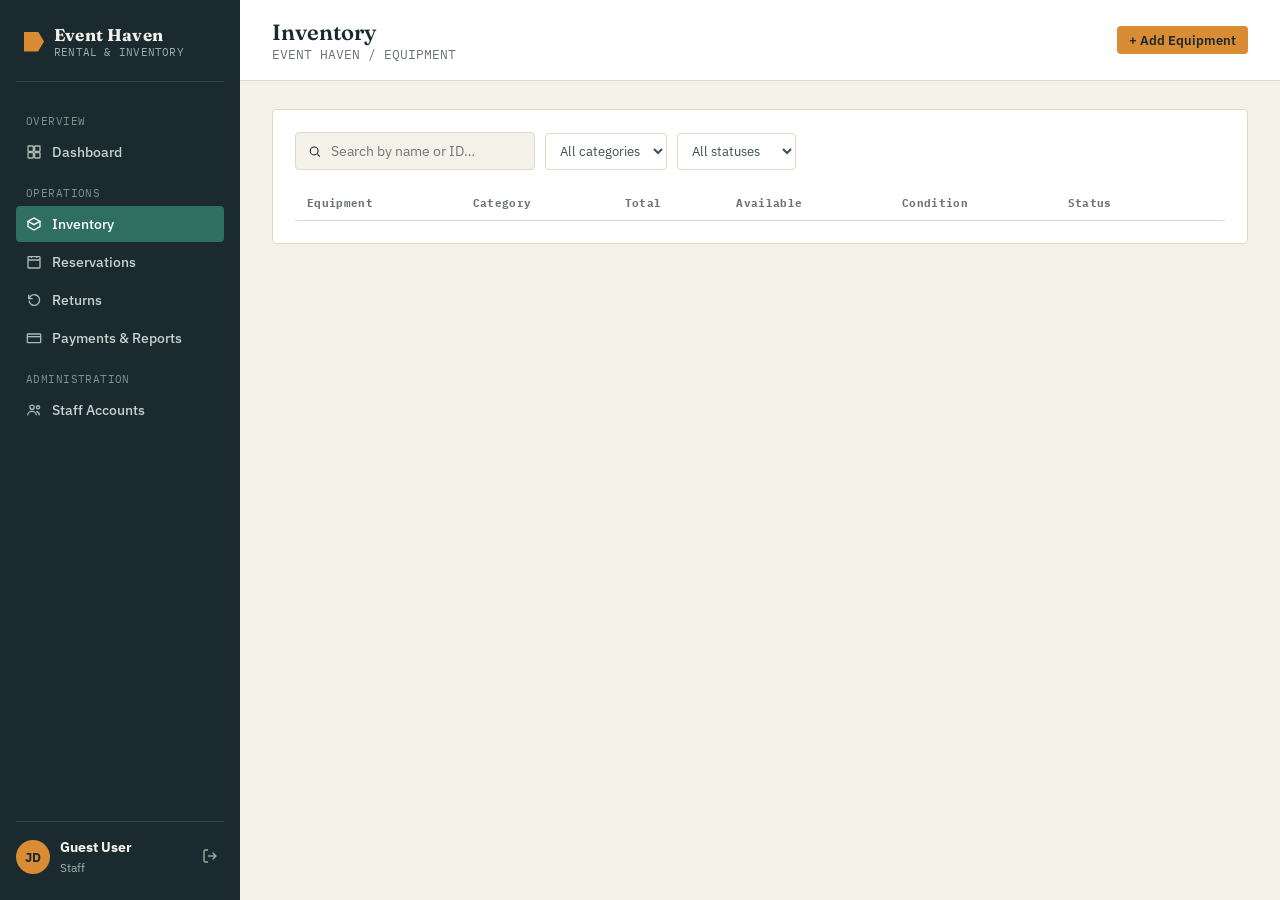
==== Event-haven/pages/inventory.html @ 52780ce3 "added html files and css/js" ====
<!DOCTYPE html>
<html lang="en">
<head>
<meta charset="UTF-8">
<meta name="viewport" content="width=device-width, initial-scale=1">
<title>Inventory — Event Haven</title>
<link rel="stylesheet" href="../css/style.css">
</head>
<body>
<div class="app">

  <aside class="sidebar">
    <div class="sidebar-brand">
      <span class="tag"></span>
      <div><strong>Event Haven</strong><span>RENTAL &amp; INVENTORY</span></div>
    </div>

    <nav>
      <div class="nav-group-label">OVERVIEW</div>
      <a class="nav-link" href="dashboard.html">
        <svg width="16" height="16" viewbox="0 0 24 24" fill="none" stroke="currentColor" stroke-width="2"><rect x="3" y="3" width="8" height="8" rx="1"/><rect x="13" y="3" width="8" height="8" rx="1"/><rect x="3" y="13" width="8" height="8" rx="1"/><rect x="13" y="13" width="8" height="8" rx="1"/></svg>
        Dashboard
      </a>

      <div class="nav-group-label">OPERATIONS</div>
      <a class="nav-link active" href="inventory.html">
        <svg width="16" height="16" viewbox="0 0 24 24" fill="none" stroke="currentColor" stroke-width="2"><path d="M21 8l-9-5-9 5 9 5 9-5z"/><path d="M3 8v8l9 5 9-5V8"/></svg>
        Inventory
      </a>
      <a class="nav-link" href="reservations.html">
        <svg width="16" height="16" viewbox="0 0 24 24" fill="none" stroke="currentColor" stroke-width="2"><rect x="3" y="4" width="18" height="17" rx="1"/><path d="M3 9h18M8 3v3M16 3v3"/></svg>
        Reservations
      </a>
      <a class="nav-link" href="returns.html">
        <svg width="16" height="16" viewbox="0 0 24 24" fill="none" stroke="currentColor" stroke-width="2"><path d="M4 4v6h6"/><path d="M4.5 13a8 8 0 1 0 2.3-6.6L4 10"/></svg>
        Returns
      </a>
      <a class="nav-link" href="payments.html">
        <svg width="16" height="16" viewbox="0 0 24 24" fill="none" stroke="currentColor" stroke-width="2"><rect x="2" y="6" width="20" height="13" rx="1"/><path d="M2 10h20"/></svg>
        Payments &amp; Reports
      </a>

      <div class="nav-group-label" data-admin-only>ADMINISTRATION</div>
      <a class="nav-link" href="staff.html" data-admin-only>
        <svg width="16" height="16" viewbox="0 0 24 24" fill="none" stroke="currentColor" stroke-width="2"><circle cx="9" cy="8" r="3.2"/><path d="M2.5 20c0-3.6 3-6 6.5-6s6.5 2.4 6.5 6"/><circle cx="18" cy="8" r="2.4"/><path d="M15.5 14.3c2.6.4 4.5 2.5 4.5 5.7"/></svg>
        Staff Accounts
      </a>
    </nav>

    <div class="sidebar-user">
      <div class="avatar" data-user-avatar>JD</div>
      <div class="who">
        <strong data-user-name>Guest User</strong>
        <span data-user-role>Staff</span>
      </div>
      <button type="button" data-logout title="Log out" aria-label="Log out">
        <svg width="16" height="16" viewbox="0 0 24 24" fill="none" stroke="currentColor" stroke-width="2"><path d="M9 21H5a2 2 0 0 1-2-2V5a2 2 0 0 1 2-2h4"/><path d="M16 17l5-5-5-5"/><path d="M21 12H9"/></svg>
      </button>
    </div>
  </aside>

  <div class="main">
    <header class="topbar">
      <div>
        <h1>Inventory</h1>
        <div class="crumbs">EVENT HAVEN / EQUIPMENT</div>
      </div>
      <div class="topbar-actions">
        <button class="btn btn-accent btn-sm" id="openAddEquipment">+ Add Equipment</button>
      </div>
    </header>

    <main class="content">

      <div class="panel">
        <div class="toolbar">
          <div class="search-box">
            <svg width="15" height="15" viewbox="0 0 24 24" fill="none" stroke="currentColor" stroke-width="2"><circle cx="11" cy="11" r="7"/><path d="M21 21l-4.3-4.3"/></svg>
            <input type="text" id="invSearch" placeholder="Search by name or ID…">
          </div>
          <select class="select-chip" id="invCategory">
            <option value="">All categories</option>
          </select>
          <select class="select-chip" id="invStatus">
            <option value="">All statuses</option>
            <option value="good">Well stocked</option>
            <option value="warn">Low stock</option>
            <option value="bad">Critical</option>
          </select>
          <div class="spacer"></div>
          <span class="cell-sub" id="invCount"></span>
        </div>

        <div class="table-wrap">
          <table>
            <thead>
              <tr><th>Equipment</th><th>Category</th><th>Total</th><th>Available</th><th>Condition</th><th>Status</th><th></th></tr>
            </thead>
            <tbody id="invBody"></tbody>
          </table>
        </div>
        <div id="invEmpty" class="empty-state" style="display:none;">
          <strong>No equipment matches your filters</strong>
          Try a different search term or clear the category filter.
        </div>
      </div>

    </main>
  </div>
</div>

<div class="modal-backdrop" id="addModal">
  <div class="modal" style="max-width:460px;">
    <h3>Add equipment</h3>
    <p>Register a new item into the shared inventory database.</p>
    <form id="addForm">
      <div class="field"><label for="eqName">Item name</label><input id="eqName" required placeholder="e.g. Cocktail Table"></div>
      <div class="field"><label for="eqCategory">Category</label>
        <select id="eqCategory" required>
          <option value="Tables & Chairs">Tables &amp; Chairs</option>
          <option value="Lighting">Lighting</option>
          <option value="Sound">Sound</option>
          <option value="Tents & Structures">Tents &amp; Structures</option>
        </select>
      </div>
      <div class="field"><label for="eqTotal">Total units</label><input id="eqTotal" type="number" min="1" required placeholder="e.g. 20"></div>
      <div class="modal-actions">
        <button type="button" class="btn btn-ghost" id="addCancel">Cancel</button>
        <button type="submit" class="btn btn-primary" style="width:auto;">Save item</button>
      </div>
    </form>
  </div>
</div>

<div class="modal-backdrop" id="logoutModal">
  <div class="modal">
    <h3>Log out of Event Haven?</h3>
    <p>You'll need to sign in again to manage inventory, reservations, or payments.</p>
    <div class="modal-actions">
      <button class="btn btn-ghost" id="logoutCancel">Cancel</button>
      <button class="btn btn-danger" id="logoutConfirm">Log out</button>
    </div>
  </div>
</div>

<script src="../js/app.js"></script>
<script>
  EH.mountShell();

  let equipment = EH.store.getEquipment();

  const catSelect = document.getElementById('invCategory');
  [...new Set(equipment.map(e => e.category))].forEach(c => {
    catSelect.insertAdjacentHTML('beforeend', `<option value="${c}">${c}</option>`);
  });

  function statusLabel(s) {
    return s === 'good' ? 'Well stocked' : s === 'warn' ? 'Low stock' : 'Critical';
  }

  function render() {
    const q = document.getElementById('invSearch').value.trim().toLowerCase();
    const cat = catSelect.value;
    const status = document.getElementById('invStatus').value;

    const rows = equipment.filter(e =>
      (!q || e.name.toLowerCase().includes(q) || e.id.toLowerCase().includes(q)) &&
      (!cat || e.category === cat) &&
      (!status || e.status === status)
    );

    document.getElementById('invCount').textContent = `${rows.length} of ${equipment.length} items`;
    document.getElementById('invEmpty').style.display = rows.length ? 'none' : 'block';

    document.getElementById('invBody').innerHTML = rows.map(e => `
      <tr>
        <td><div class="cell-primary">${e.name}</div><div class="cell-sub">${e.id}</div></td>
        <td>${e.category}</td>
        <td>${e.total}</td>
        <td>${e.available}</td>
        <td>${e.condition}</td>
        <td><span class="tag-badge ${e.status}">${statusLabel(e.status)}</span></td>
        <td>
          <div class="row-actions">
            <button class="icon-btn" title="Edit" data-edit="${e.id}">
              <svg width="14" height="14" viewBox="0 0 24 24" fill="none" stroke="currentColor" stroke-width="2"><path d="M12 20h9"/><path d="M16.5 3.5a2.1 2.1 0 0 1 3 3L7 19l-4 1 1-4Z"/></svg>
            </button>
            <button class="icon-btn" title="Remove" data-remove="${e.id}">
              <svg width="14" height="14" viewBox="0 0 24 24" fill="none" stroke="currentColor" stroke-width="2"><path d="M3 6h18"/><path d="M8 6V4h8v2M19 6l-1 14H6L5 6"/></svg>
            </button>
          </div>
        </td>
      </tr>
    `).join('');
  }

  ['invSearch','invCategory','invStatus'].forEach(id =>
    document.getElementById(id).addEventListener('input', render)
  );

  document.getElementById('invBody').addEventListener('click', (e) => {
    const removeId = e.target.closest('[data-remove]')?.dataset.remove;
    const editId = e.target.closest('[data-edit]')?.dataset.edit;
    if (removeId) {
      equipment = equipment.filter(item => item.id !== removeId);
      EH.store.setEquipment(equipment);
      EH.toast('Equipment removed from inventory');
      render();
    }
    if (editId) {
      EH.toast('Editing is wired up for the add-item flow — hook this button to the same form for full edit support.');
    }
  });

  const addModal = document.getElementById('addModal');
  document.getElementById('openAddEquipment').addEventListener('click', () => addModal.classList.add('open'));
  document.getElementById('addCancel').addEventListener('click', () => addModal.classList.remove('open'));
  addModal.addEventListener('click', (e) => { if (e.target === addModal) addModal.classList.remove('open'); });

  document.getElementById('addForm').addEventListener('submit', (e) => {
    e.preventDefault();
    const name = document.getElementById('eqName').value.trim();
    const category = document.getElementById('eqCategory').value;
    const total = parseInt(document.getElementById('eqTotal').value, 10);
    if (!name || !total) return;

    const nextId = 'EQ-' + Math.floor(1000 + Math.random() * 8999);
    equipment.unshift({ id: nextId, name, category, total, available: total, status: 'good', condition: 'Good' });
    EH.store.setEquipment(equipment);
    e.target.reset();
    addModal.classList.remove('open');
    EH.toast(`${name} added to inventory`);
    render();
  });

  render();
</script>
</body>
</html>
---- Event-haven/css/style.css ----
@import url('https://fonts.googleapis.com/css2?family=Fraunces:opsz,wght@9..144,500;9..144,600;9..144,700&family=IBM+Plex+Sans:wght@400;500;600;700&family=IBM+Plex+Mono:wght@500&display=swap');

:root {
  /* Color tokens */
  --ink:        #1B2A2F;
  --ink-soft:   #3C4E52;
  --canvas:     #F4F1E8;
  --panel:      #FFFFFF;
  --line:       #DEDACB;
  --brand:      #2F6F62;
  --brand-dark: #234F45;
  --brand-tint: #E4EDE9;
  --accent:     #D98C33;
  --accent-tint:#FBEAD2;
  --danger:     #B54A3B;
  --danger-tint:#F6E1DC;
  --success:    #3F8361;
  --success-tint:#E1EEE5;
  --muted:      #6B7472;

  /* Type */
  --font-display: 'Fraunces', serif;
  --font-ui: 'IBM Plex Sans', sans-serif;
  --font-mono: 'IBM Plex Mono', monospace;

  /* Layout */
  --sidebar-w: 240px;
  --radius: 4px;
  --shadow: 0 1px 2px rgba(27,42,47,0.06), 0 6px 20px rgba(27,42,47,0.06);
}

* { box-sizing: border-box; }

html { scroll-behavior: smooth; }

body {
  margin: 0;
  font-family: var(--font-ui);
  background: var(--canvas);
  color: var(--ink);
  -webkit-font-smoothing: antialiased;
}

a { color: inherit; }

/* Warehouse-floor backdrop texture, used only on the auth screen */
.floor-pattern {
  background-image:
    linear-gradient(rgba(27,42,47,0.05) 1px, transparent 1px),
    linear-gradient(90deg, rgba(27,42,47,0.05) 1px, transparent 1px);
  background-size: 34px 34px;
}

/* =========================================================
   AUTH / LOGIN
   ========================================================= */
.auth-screen {
  min-height: 100vh;
  display: grid;
  grid-template-columns: 1.1fr 1fr;
  background: var(--canvas);
}

.auth-brand {
  background: var(--ink);
  color: var(--canvas);
  padding: 56px;
  display: flex;
  flex-direction: column;
  justify-content: space-between;
  position: relative;
  overflow: hidden;
}

.auth-brand::before {
  content: "";
  position: absolute;
  inset: 0;
  background-image: repeating-linear-gradient(135deg, rgba(244,241,232,0.035) 0 2px, transparent 2px 26px);
}

.auth-mark {
  display: flex;
  align-items: center;
  gap: 10px;
  font-family: var(--font-mono);
  font-size: 13px;
  letter-spacing: 0.02em;
  color: var(--accent);
  position: relative;
}

.auth-mark .tag {
  width: 22px; height: 22px;
  background: var(--accent);
  clip-path: polygon(0 0, 70% 0, 100% 50%, 70% 100%, 0 100%);
}

.auth-headline {
  position: relative;
  max-width: 480px;
}

.auth-headline h1 {
  font-family: var(--font-display);
  font-weight: 600;
  font-size: clamp(34px, 4vw, 48px);
  line-height: 1.08;
  margin: 24px 0 16px;
}

.auth-headline p {
  color: #C7D2CE;
  font-size: 15px;
  line-height: 1.6;
  margin: 0;
}

.auth-stats {
  position: relative;
  display: flex;
  gap: 36px;
  border-top: 1px solid rgba(244,241,232,0.15);
  padding-top: 24px;
}

.auth-stats div strong {
  display: block;
  font-family: var(--font-display);
  font-size: 26px;
  color: var(--canvas);
}

.auth-stats div span {
  font-size: 12.5px;
  color: #9FB0AB;
}

.auth-panel {
  display: flex;
  align-items: center;
  justify-content: center;
  padding: 40px;
}

.auth-card {
  width: 100%;
  max-width: 380px;
}

.auth-card h2 {
  font-family: var(--font-display);
  font-size: 26px;
  margin: 0 0 6px;
}

.auth-card .sub {
  color: var(--muted);
  font-size: 14px;
  margin: 0 0 28px;
}

.role-switch {
  display: flex;
  border: 1px solid var(--line);
  border-radius: var(--radius);
  overflow: hidden;
  margin-bottom: 22px;
}

.role-switch button {
  flex: 1;
  border: 0;
  background: var(--panel);
  padding: 10px 0;
  font-family: var(--font-ui);
  font-size: 13.5px;
  font-weight: 600;
  color: var(--muted);
  cursor: pointer;
}

.role-switch button.active {
  background: var(--brand);
  color: #fff;
}

.field { margin-bottom: 16px; }

.field label {
  display: block;
  font-size: 12.5px;
  font-weight: 600;
  color: var(--ink-soft);
  margin-bottom: 6px;
}

.field input, .field select {
  width: 100%;
  padding: 11px 12px;
  border: 1px solid var(--line);
  border-radius: var(--radius);
  background: var(--panel);
  font-family: var(--font-ui);
  font-size: 14.5px;
  color: var(--ink);
}

.field input:focus, .field select:focus,
button:focus-visible, a:focus-visible {
  outline: 2px solid var(--brand);
  outline-offset: 2px;
}

.field-row {
  display: flex;
  align-items: center;
  justify-content: space-between;
  font-size: 13px;
  color: var(--muted);
  margin: -4px 0 20px;
}

.btn {
  display: inline-flex;
  align-items: center;
  justify-content: center;
  gap: 8px;
  border: none;
  border-radius: var(--radius);
  padding: 11px 18px;
  font-family: var(--font-ui);
  font-weight: 600;
  font-size: 14px;
  cursor: pointer;
  transition: transform .08s ease, background .15s ease;
}
.btn:active { transform: translateY(1px); }

.btn-primary { background: var(--brand); color: #fff; width: 100%; }
.btn-primary:hover { background: var(--brand-dark); }

.btn-accent { background: var(--accent); color: var(--ink); }
.btn-accent:hover { background: #C67D28; }

.btn-ghost { background: transparent; color: var(--ink-soft); border: 1px solid var(--line); }
.btn-ghost:hover { border-color: var(--ink-soft); }

.btn-danger { background: var(--danger-tint); color: var(--danger); }
.btn-danger:hover { background: #F0CFC6; }

.btn-sm { padding: 6px 12px; font-size: 12.5px; }

.auth-foot {
  margin-top: 22px;
  font-size: 12.5px;
  color: var(--muted);
  text-align: center;
}

.form-note {
  font-size: 12.5px;
  color: var(--danger);
  margin: -8px 0 14px;
  display: none;
}
.form-note.show { display: block; }

/* =========================================================
   APP SHELL
   ========================================================= */
.app {
  display: grid;
  grid-template-columns: var(--sidebar-w) 1fr;
  min-height: 100vh;
}

.sidebar {
  background: var(--ink);
  color: var(--canvas);
  padding: 24px 16px;
  display: flex;
  flex-direction: column;
  position: sticky;
  top: 0;
  height: 100vh;
}

.sidebar-brand {
  display: flex;
  align-items: center;
  gap: 10px;
  padding: 0 8px 22px;
  margin-bottom: 18px;
  border-bottom: 1px solid rgba(244,241,232,0.12);
}

.sidebar-brand .tag {
  width: 20px; height: 20px;
  background: var(--accent);
  clip-path: polygon(0 0, 70% 0, 100% 50%, 70% 100%, 0 100%);
  flex-shrink: 0;
}

.sidebar-brand strong {
  font-family: var(--font-display);
  font-size: 17px;
  letter-spacing: 0.01em;
}

.sidebar-brand span {
  display: block;
  font-size: 10.5px;
  color: #9FB0AB;
  font-family: var(--font-mono);
  letter-spacing: 0.02em;
}

.nav-group-label {
  font-size: 10.5px;
  font-family: var(--font-mono);
  color: #7E938D;
  letter-spacing: 0.04em;
  padding: 14px 10px 6px;
}

.nav-link {
  display: flex;
  align-items: center;
  gap: 10px;
  padding: 9px 10px;
  border-radius: var(--radius);
  font-size: 14px;
  font-weight: 500;
  color: #C7D2CE;
  text-decoration: none;
  margin-bottom: 2px;
}

.nav-link svg { flex-shrink: 0; opacity: 0.85; }

.nav-link:hover { background: rgba(244,241,232,0.06); color: var(--canvas); }

.nav-link.active {
  background: var(--brand);
  color: #fff;
}
.nav-link.active svg { opacity: 1; }

.sidebar-user {
  margin-top: auto;
  padding-top: 16px;
  border-top: 1px solid rgba(244,241,232,0.12);
  display: flex;
  align-items: center;
  gap: 10px;
}

.avatar {
  width: 34px; height: 34px;
  border-radius: 50%;
  background: var(--accent);
  color: var(--ink);
  display: flex;
  align-items: center;
  justify-content: center;
  font-weight: 700;
  font-size: 13px;
  flex-shrink: 0;
}

.sidebar-user .who { flex: 1; min-width: 0; }
.sidebar-user .who strong { display: block; font-size: 13.5px; }
.sidebar-user .who span { font-size: 11.5px; color: #9FB0AB; }

.sidebar-user button {
  background: none; border: none; color: #9FB0AB; cursor: pointer;
  padding: 6px; border-radius: var(--radius);
}
.sidebar-user button:hover { color: var(--canvas); background: rgba(244,241,232,0.08); }

/* Main column */
.main {
  min-width: 0;
  display: flex;
  flex-direction: column;
}

.topbar {
  display: flex;
  align-items: center;
  justify-content: space-between;
  padding: 18px 32px;
  border-bottom: 1px solid var(--line);
  background: var(--panel);
  position: sticky;
  top: 0;
  z-index: 5;
}

.topbar h1 {
  font-family: var(--font-display);
  font-weight: 600;
  font-size: 22px;
  margin: 0;
}

.topbar .crumbs {
  font-size: 12.5px;
  color: var(--muted);
  font-family: var(--font-mono);
}

.topbar-actions { display: flex; gap: 10px; align-items: center; }

.search-box {
  display: flex;
  align-items: center;
  gap: 8px;
  border: 1px solid var(--line);
  border-radius: var(--radius);
  padding: 8px 12px;
  background: var(--canvas);
  min-width: 220px;
}
.search-box input {
  border: none; background: transparent; font-family: var(--font-ui);
  font-size: 13.5px; width: 100%; outline: none;
}

.content {
  padding: 28px 32px 48px;
  flex: 1;
}

/* =========================================================
   CARDS / KPIs
   ========================================================= */
.kpi-row {
  display: grid;
  grid-template-columns: repeat(auto-fit, minmax(200px, 1fr));
  gap: 16px;
  margin-bottom: 24px;
}

.kpi {
  background: var(--panel);
  border: 1px solid var(--line);
  border-radius: var(--radius);
  padding: 18px 20px;
  position: relative;
}

.kpi .label {
  font-size: 12px;
  color: var(--muted);
  font-family: var(--font-mono);
  letter-spacing: 0.02em;
}

.kpi .value {
  font-family: var(--font-display);
  font-size: 30px;
  font-weight: 600;
  margin: 6px 0 4px;
}

.kpi .delta { font-size: 12.5px; }
.kpi .delta.up { color: var(--success); }
.kpi .delta.down { color: var(--danger); }

.kpi.accent { border-color: var(--accent); background: var(--accent-tint); }

.panel {
  background: var(--panel);
  border: 1px solid var(--line);
  border-radius: var(--radius);
  padding: 22px;
  margin-bottom: 20px;
}

.panel-head {
  display: flex;
  align-items: center;
  justify-content: space-between;
  margin-bottom: 16px;
}

.panel-head h2 {
  font-family: var(--font-display);
  font-size: 17px;
  font-weight: 600;
  margin: 0;
}

.two-col {
  display: grid;
  grid-template-columns: 1.4fr 1fr;
  gap: 20px;
}

/* =========================================================
   TABLES
   ========================================================= */
.table-wrap { overflow-x: auto; }

table {
  width: 100%;
  border-collapse: collapse;
  font-size: 13.5px;
}

thead th {
  text-align: left;
  font-family: var(--font-mono);
  font-size: 11px;
  letter-spacing: 0.03em;
  color: var(--muted);
  border-bottom: 1px solid var(--line);
  padding: 10px 12px;
  white-space: nowrap;
}

tbody td {
  padding: 12px;
  border-bottom: 1px solid var(--line);
  vertical-align: middle;
}

tbody tr:last-child td { border-bottom: none; }
tbody tr:hover { background: var(--canvas); }

.cell-primary { font-weight: 600; }
.cell-sub { color: var(--muted); font-size: 12px; }

/* Tag-style status badge, echoing the equipment-tag mark */
.tag-badge {
  display: inline-flex;
  align-items: center;
  gap: 5px;
  padding: 3px 10px 3px 8px;
  border-radius: 2px;
  font-size: 11.5px;
  font-weight: 600;
  font-family: var(--font-mono);
  letter-spacing: 0.01em;
  position: relative;
}
.tag-badge::before {
  content: "";
  width: 6px; height: 6px;
  border-radius: 50%;
  flex-shrink: 0;
}
.tag-badge.good { background: var(--success-tint); color: var(--brand-dark); }
.tag-badge.good::before { background: var(--success); }
.tag-badge.warn { background: var(--accent-tint); color: #8A5A16; }
.tag-badge.warn::before { background: var(--accent); }
.tag-badge.bad { background: var(--danger-tint); color: var(--danger); }
.tag-badge.bad::before { background: var(--danger); }
.tag-badge.neutral { background: #EAEAE3; color: var(--ink-soft); }
.tag-badge.neutral::before { background: var(--muted); }

.row-actions { display: flex; gap: 6px; }
.icon-btn {
  width: 30px; height: 30px;
  border: 1px solid var(--line);
  background: var(--panel);
  border-radius: var(--radius);
  display: inline-flex;
  align-items: center;
  justify-content: center;
  cursor: pointer;
  color: var(--ink-soft);
}
.icon-btn:hover { border-color: var(--brand); color: var(--brand); }

.toolbar {
  display: flex;
  gap: 10px;
  align-items: center;
  margin-bottom: 16px;
  flex-wrap: wrap;
}

.toolbar .search-box { min-width: 240px; }

.select-chip {
  border: 1px solid var(--line);
  background: var(--panel);
  border-radius: var(--radius);
  padding: 8px 10px;
  font-size: 13px;
  font-family: var(--font-ui);
  color: var(--ink-soft);
}

.spacer { flex: 1; }

/* =========================================================
   MODAL
   ========================================================= */
.modal-backdrop {
  position: fixed; inset: 0;
  background: rgba(27,42,47,0.45);
  display: none;
  align-items: center;
  justify-content: center;
  z-index: 50;
  padding: 20px;
}
.modal-backdrop.open { display: flex; }

.modal {
  background: var(--panel);
  border-radius: var(--radius);
  width: 100%;
  max-width: 420px;
  padding: 26px;
  box-shadow: var(--shadow);
}

.modal h3 {
  font-family: var(--font-display);
  font-size: 19px;
  margin: 0 0 8px;
}

.modal p {
  font-size: 13.5px;
  color: var(--muted);
  line-height: 1.55;
  margin: 0 0 20px;
}

.modal-actions { display: flex; gap: 10px; justify-content: flex-end; }

.toast {
  position: fixed;
  bottom: 24px; right: 24px;
  background: var(--ink);
  color: var(--canvas);
  padding: 13px 18px;
  border-radius: var(--radius);
  font-size: 13.5px;
  display: flex;
  align-items: center;
  gap: 10px;
  box-shadow: var(--shadow);
  transform: translateY(12px);
  opacity: 0;
  pointer-events: none;
  transition: all .2s ease;
  z-index: 60;
}
.toast.show { transform: translateY(0); opacity: 1; }
.toast .dot { width: 8px; height: 8px; border-radius: 50%; background: var(--success); }

/* =========================================================
   MISC
   ========================================================= */
.progress-track {
  height: 6px; background: var(--line); border-radius: 3px; overflow: hidden;
}
.progress-fill { height: 100%; background: var(--brand); }

.empty-state {
  text-align: center;
  padding: 48px 20px;
  color: var(--muted);
}
.empty-state strong { display: block; color: var(--ink); font-size: 15px; margin-bottom: 4px; }

.helper-text { font-size: 12px; color: var(--muted); margin-top: 4px; }

@media (max-width: 980px) {
  .two-col { grid-template-columns: 1fr; }
  .auth-screen { grid-template-columns: 1fr; }
  .auth-brand { display: none; }
}

@media (max-width: 760px) {
  .app { grid-template-columns: 1fr; }
  .sidebar { position: static; height: auto; }
  .topbar { padding: 16px; }
  .content { padding: 20px 16px; }
}

@media (prefers-reduced-motion: reduce) {
  * { transition: none !important; scroll-behavior: auto !important; }
}
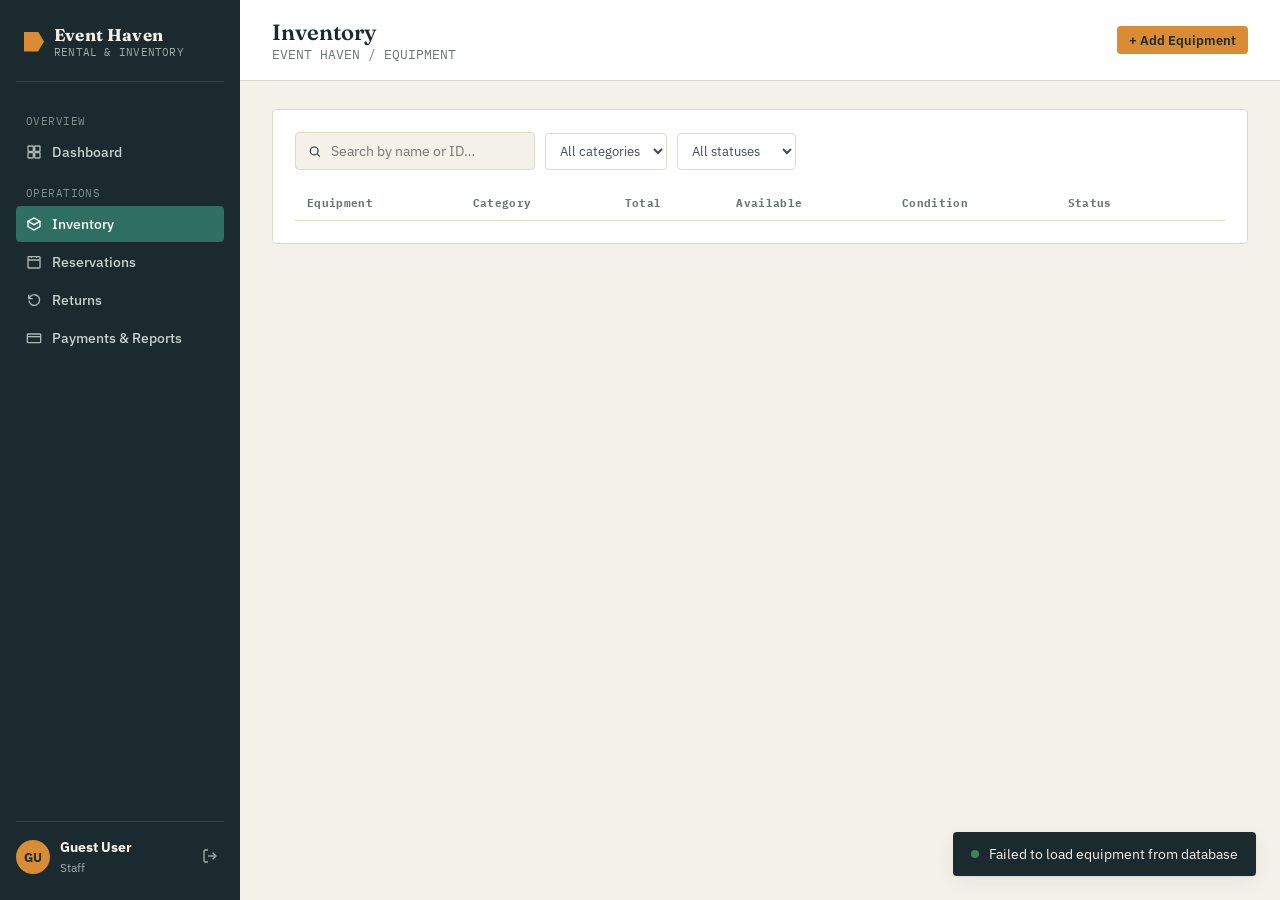
==== commit 7a13746e: "add remaining project updates and equiptment files" ====
--- a/Event-haven/pages/inventory.html
+++ b/Event-haven/pages/inventory.html
@@ -111,7 +111,7 @@
 
 <div class="modal-backdrop" id="addModal">
   <div class="modal" style="max-width:460px;">
-    <h3>Add equipment</h3>
+    <h3 id="equipmentModalTitle">Add equipment</h3>
     <p>Register a new item into the shared inventory database.</p>
     <form id="addForm">
       <div class="field"><label for="eqName">Item name</label><input id="eqName" required placeholder="e.g. Cocktail Table"></div>
@@ -126,7 +126,8 @@
       <div class="field"><label for="eqTotal">Total units</label><input id="eqTotal" type="number" min="1" required placeholder="e.g. 20"></div>
       <div class="modal-actions">
         <button type="button" class="btn btn-ghost" id="addCancel">Cancel</button>
-        <button type="submit" class="btn btn-primary" style="width:auto;">Save item</button>
+        <button type="submit" class="btn btn-primary" style="width:auto;" id="equipmentSubmit">
+          Save item</button>
       </div>
     </form>
   </div>
@@ -147,12 +148,41 @@
 <script>
   EH.mountShell();
 
-  let equipment = EH.store.getEquipment();
-
+  let equipment = [];
+  let editingId = null;
+  const addModal = document.getElementById('addModal');
   const catSelect = document.getElementById('invCategory');
-  [...new Set(equipment.map(e => e.category))].forEach(c => {
-    catSelect.insertAdjacentHTML('beforeend', `<option value="${c}">${c}</option>`);
-  });
+
+  async function loadEquipment() {
+  try {
+    const response = await fetch('../database/equipment.php');
+
+    const data = await response.json();
+
+    if (!data.success) {
+      throw new Error(data.message || 'Failed to load equipment');
+    }
+
+    equipment = data.equipment;
+
+  catSelect.innerHTML = '<option value="">All categories</option>';
+
+     [...new Set(equipment.map(e => e.category))].forEach(c => {
+       catSelect.insertAdjacentHTML(
+         'beforeend',
+         `<option value="${c}">${c}</option>`
+       );
+     });
+
+    render();
+
+  } catch (error) {
+
+    console.error(error);
+
+    EH.toast('Failed to load equipment from database');
+  }
+}
 
   function statusLabel(s) {
     return s === 'good' ? 'Well stocked' : s === 'warn' ? 'Low stock' : 'Critical';
@@ -163,18 +193,24 @@
     const cat = catSelect.value;
     const status = document.getElementById('invStatus').value;
 
-    const rows = equipment.filter(e =>
-      (!q || e.name.toLowerCase().includes(q) || e.id.toLowerCase().includes(q)) &&
-      (!cat || e.category === cat) &&
-      (!status || e.status === status)
-    );
+  const rows = equipment.filter(e =>
+    (!q ||
+    e.name.toLowerCase().includes(q) ||
+    String(e.id).includes(q) ||
+    e.code.toLowerCase().includes(q)
+    ) &&
+    (!cat || e.category === cat) &&
+    (!status || e.status === status)
+  );
+
+
 
     document.getElementById('invCount').textContent = `${rows.length} of ${equipment.length} items`;
     document.getElementById('invEmpty').style.display = rows.length ? 'none' : 'block';
 
     document.getElementById('invBody').innerHTML = rows.map(e => `
       <tr>
-        <td><div class="cell-primary">${e.name}</div><div class="cell-sub">${e.id}</div></td>
+        <td><div class="cell-primary">${e.name}</div><div class="cell-sub">${e.code}</div></td>
         <td>${e.category}</td>
         <td>${e.total}</td>
         <td>${e.available}</td>
@@ -198,42 +234,259 @@
     document.getElementById(id).addEventListener('input', render)
   );
 
-  document.getElementById('invBody').addEventListener('click', (e) => {
-    const removeId = e.target.closest('[data-remove]')?.dataset.remove;
-    const editId = e.target.closest('[data-edit]')?.dataset.edit;
-    if (removeId) {
-      equipment = equipment.filter(item => item.id !== removeId);
-      EH.store.setEquipment(equipment);
-      EH.toast('Equipment removed from inventory');
-      render();
-    }
-    if (editId) {
-      EH.toast('Editing is wired up for the add-item flow — hook this button to the same form for full edit support.');
-    }
-  });
-
-  const addModal = document.getElementById('addModal');
+  document.getElementById('invBody').addEventListener('click', async (e) => {
+
+  const removeButton = e.target.closest('[data-remove]');
+  const editButton = e.target.closest('[data-edit]');
+
+  /*
+   * REMOVE
+   */
+  if (removeButton) {
+
+    const removeId = removeButton.dataset.remove;
+
+    const item = equipment.find(
+      item => String(item.id) === String(removeId)
+    );
+
+    if (!item) {
+      EH.toast('Equipment not found');
+      return;
+    }
+
+    const confirmed = confirm(
+      `Are you sure you want to remove "${item.name}"?`
+    );
+
+    if (!confirmed) {
+      return;
+    }
+
+    try {
+
+      const response = await fetch('../database/equipment.php', {
+        method: 'DELETE',
+        headers: {
+          'Content-Type': 'application/json'
+        },
+        body: JSON.stringify({
+          id: removeId
+        })
+      });
+
+      const data = await response.json();
+
+      if (!data.success) {
+        throw new Error(data.message || 'Failed to remove equipment');
+      }
+
+      EH.toast(`${item.name} removed from inventory`);
+
+      await loadEquipment();
+
+    } catch (error) {
+
+      console.error(error);
+
+      EH.toast('Failed to remove equipment');
+    }
+
+    return;
+  }
+
+
+  /*
+   * EDIT
+   */
+  if (editButton) {
+
+  const editId = editButton.dataset.edit;
+
+  const item = equipment.find(
+    item => String(item.id) === String(editId)
+  );
+
+  if (!item) {
+    EH.toast('Equipment not found');
+    return;
+  }
+
+  editingId = item.id;
+
+  document.getElementById('equipmentModalTitle').textContent =
+    'Edit equipment';
+
+  document.getElementById('equipmentSubmit').textContent =
+    'Update item';
+
+  document.getElementById('eqName').value =
+    item.name;
+
+  document.getElementById('eqCategory').value =
+    item.category;
+
+  document.getElementById('eqTotal').value =
+    item.total;
+
+  addModal.classList.add('open');
+}
+
+});
+  
   document.getElementById('openAddEquipment').addEventListener('click', () => addModal.classList.add('open'));
   document.getElementById('addCancel').addEventListener('click', () => addModal.classList.remove('open'));
   addModal.addEventListener('click', (e) => { if (e.target === addModal) addModal.classList.remove('open'); });
 
-  document.getElementById('addForm').addEventListener('submit', (e) => {
-    e.preventDefault();
-    const name = document.getElementById('eqName').value.trim();
-    const category = document.getElementById('eqCategory').value;
-    const total = parseInt(document.getElementById('eqTotal').value, 10);
-    if (!name || !total) return;
-
-    const nextId = 'EQ-' + Math.floor(1000 + Math.random() * 8999);
-    equipment.unshift({ id: nextId, name, category, total, available: total, status: 'good', condition: 'Good' });
-    EH.store.setEquipment(equipment);
+  document.getElementById('addForm').addEventListener('submit', async (e) => {
+
+  e.preventDefault();
+
+  const name =
+    document.getElementById('eqName').value.trim();
+
+  const category =
+    document.getElementById('eqCategory').value;
+
+  const total =
+    parseInt(document.getElementById('eqTotal').value, 10);
+
+
+  if (!name || !total) {
+
+    EH.toast(
+      'Please enter the equipment name and total units.'
+    );
+
+    return;
+  }
+
+
+  try {
+
+    /*
+     * EDIT EXISTING EQUIPMENT
+     */
+    if (editingId !== null) {
+
+      const response = await fetch(
+        '../database/equipment.php',
+        {
+          method: 'PUT',
+
+          headers: {
+            'Content-Type': 'application/json'
+          },
+
+          body: JSON.stringify({
+            id: editingId,
+            name: name,
+            category: category,
+            total: total
+          })
+        }
+      );
+
+
+      const data = await response.json();
+
+
+      if (!data.success) {
+
+        throw new Error(
+          data.message ||
+          'Failed to update equipment'
+        );
+
+      }
+
+
+      EH.toast(
+        `${name} updated successfully`
+      );
+
+    }
+
+
+    /*
+     * ADD NEW EQUIPMENT
+     */
+    else {
+
+      const response = await fetch(
+        '../database/equipment.php',
+        {
+          method: 'POST',
+
+          headers: {
+            'Content-Type': 'application/json'
+          },
+
+          body: JSON.stringify({
+            name: name,
+            category: category,
+            total: total
+          })
+        }
+      );
+
+
+      const data = await response.json();
+
+
+      if (!data.success) {
+
+        throw new Error(
+          data.message ||
+          'Failed to add equipment'
+        );
+
+      }
+
+
+      EH.toast(
+        `${name} added to inventory`
+      );
+
+    }
+
+
+    /*
+     * Reset form
+     */
+
     e.target.reset();
+
+    editingId = null;
+
+    document.getElementById(
+      'equipmentModalTitle'
+    ).textContent = 'Add equipment';
+
+    document.getElementById(
+      'equipmentSubmit'
+    ).textContent = 'Save item';
+
+
     addModal.classList.remove('open');
-    EH.toast(`${name} added to inventory`);
-    render();
-  });
-
-  render();
+
+    await loadEquipment();
+
+
+  } catch (error) {
+
+    console.error(error);
+
+    EH.toast(
+      error.message ||
+      'Database operation failed'
+    );
+
+  }
+
+});
+
+  loadEquipment();
 </script>
 </body>
 </html>
--- a/Event-haven/css/style.css
+++ b/Event-haven/css/style.css
@@ -1,37 +1,56 @@
 @import url('https://fonts.googleapis.com/css2?family=Fraunces:opsz,wght@9..144,500;9..144,600;9..144,700&family=IBM+Plex+Sans:wght@400;500;600;700&family=IBM+Plex+Mono:wght@500&display=swap');
 
+
+/* =========================================================
+   ROOT VARIABLES
+========================================================= */
+
 :root {
-  /* Color tokens */
   --ink:        #1B2A2F;
   --ink-soft:   #3C4E52;
   --canvas:     #F4F1E8;
   --panel:      #FFFFFF;
   --line:       #DEDACB;
+
   --brand:      #2F6F62;
   --brand-dark: #234F45;
   --brand-tint: #E4EDE9;
+
   --accent:     #D98C33;
   --accent-tint:#FBEAD2;
+
   --danger:     #B54A3B;
   --danger-tint:#F6E1DC;
+
   --success:    #3F8361;
   --success-tint:#E1EEE5;
+
   --muted:      #6B7472;
 
-  /* Type */
   --font-display: 'Fraunces', serif;
-  --font-ui: 'IBM Plex Sans', sans-serif;
-  --font-mono: 'IBM Plex Mono', monospace;
-
-  /* Layout */
+  --font-ui:      'IBM Plex Sans', sans-serif;
+  --font-mono:    'IBM Plex Mono', monospace;
+
   --sidebar-w: 240px;
   --radius: 4px;
-  --shadow: 0 1px 2px rgba(27,42,47,0.06), 0 6px 20px rgba(27,42,47,0.06);
-}
-
-* { box-sizing: border-box; }
-
-html { scroll-behavior: smooth; }
+
+  --shadow:
+    0 1px 2px rgba(27,42,47,0.06),
+    0 6px 20px rgba(27,42,47,0.06);
+}
+
+
+/* =========================================================
+   GLOBAL
+========================================================= */
+
+* {
+  box-sizing: border-box;
+}
+
+html {
+  scroll-behavior: smooth;
+}
 
 body {
   margin: 0;
@@ -41,651 +60,1470 @@
   -webkit-font-smoothing: antialiased;
 }
 
-a { color: inherit; }
-
-/* Warehouse-floor backdrop texture, used only on the auth screen */
+a {
+  color: inherit;
+}
+
+
+/* =========================================================
+   AUTH PAGE BACKGROUND
+========================================================= */
+
 .floor-pattern {
   background-image:
-    linear-gradient(rgba(27,42,47,0.05) 1px, transparent 1px),
-    linear-gradient(90deg, rgba(27,42,47,0.05) 1px, transparent 1px);
+    linear-gradient(
+      rgba(27,42,47,0.05) 1px,
+      transparent 1px
+    ),
+    linear-gradient(
+      90deg,
+      rgba(27,42,47,0.05) 1px,
+      transparent 1px
+    );
+
   background-size: 34px 34px;
 }
 
-/* =========================================================
-   AUTH / LOGIN
-   ========================================================= */
+
+/* =========================================================
+   AUTH SCREEN
+========================================================= */
+
 .auth-screen {
   min-height: 100vh;
+
   display: grid;
+
   grid-template-columns: 1.1fr 1fr;
+
   background: var(--canvas);
 }
+
+
+/* =========================================================
+   LEFT AUTH BRAND PANEL
+========================================================= */
 
 .auth-brand {
   background: var(--ink);
+
   color: var(--canvas);
+
   padding: 56px;
+
   display: flex;
   flex-direction: column;
-  justify-content: space-between;
+
+  /*
+   * IMPORTANT:
+   * Changed from space-between.
+   * This prevents the headline from being pushed
+   * to the bottom after removing the 7 / 2 / 1 stats.
+   */
+  justify-content: flex-start;
+
   position: relative;
+
   overflow: hidden;
 }
+
+
+/* Diagonal pattern */
 
 .auth-brand::before {
   content: "";
+
   position: absolute;
+
   inset: 0;
-  background-image: repeating-linear-gradient(135deg, rgba(244,241,232,0.035) 0 2px, transparent 2px 26px);
-}
+
+  background-image:
+    repeating-linear-gradient(
+      135deg,
+      rgba(244,241,232,0.035) 0 2px,
+      transparent 2px 26px
+    );
+}
+
+
+/* =========================================================
+   EVENT HAVEN BRAND
+========================================================= */
 
 .auth-mark {
   display: flex;
-  align-items: center;
+
+  align-items: center;
+
   gap: 10px;
+
   font-family: var(--font-mono);
+
   font-size: 13px;
+
   letter-spacing: 0.02em;
+
   color: var(--accent);
+
   position: relative;
 }
 
+
+/* Orange tag */
+
 .auth-mark .tag {
-  width: 22px; height: 22px;
+  width: 22px;
+  height: 22px;
+
   background: var(--accent);
-  clip-path: polygon(0 0, 70% 0, 100% 50%, 70% 100%, 0 100%);
-}
+
+  clip-path:
+    polygon(
+      0 0,
+      70% 0,
+      100% 50%,
+      70% 100%,
+      0 100%
+    );
+}
+
+
+/* =========================================================
+   LEFT SIDE HEADLINE
+========================================================= */
 
 .auth-headline {
   position: relative;
+
   max-width: 480px;
-}
+
+  /*
+   * Places the headline around the same position
+   * as the reference screenshot.
+   */
+  margin-top: 245px;
+}
+
 
 .auth-headline h1 {
   font-family: var(--font-display);
+
   font-weight: 600;
+
   font-size: clamp(34px, 4vw, 48px);
+
   line-height: 1.08;
+
   margin: 24px 0 16px;
 }
+
 
 .auth-headline p {
   color: #C7D2CE;
+
   font-size: 15px;
+
   line-height: 1.6;
+
   margin: 0;
 }
+
+
+/* =========================================================
+   AUTH STATS
+   Kept in CSS for compatibility with other pages,
+   but there is NO auth-stats HTML in index.html.
+========================================================= */
 
 .auth-stats {
   position: relative;
-  display: flex;
+
+  display: flex;
+
   gap: 36px;
-  border-top: 1px solid rgba(244,241,232,0.15);
+
+  border-top:
+    1px solid rgba(244,241,232,0.15);
+
   padding-top: 24px;
 }
 
 .auth-stats div strong {
   display: block;
+
   font-family: var(--font-display);
+
   font-size: 26px;
+
   color: var(--canvas);
 }
 
 .auth-stats div span {
   font-size: 12.5px;
+
   color: #9FB0AB;
 }
 
+
+/* =========================================================
+   RIGHT AUTH PANEL
+========================================================= */
+
 .auth-panel {
   display: flex;
-  align-items: center;
+
+  align-items: center;
+
   justify-content: center;
+
   padding: 40px;
 }
+
+
+/* Login card */
 
 .auth-card {
   width: 100%;
+
   max-width: 380px;
 }
+
+
+/* Welcome heading */
 
 .auth-card h2 {
   font-family: var(--font-display);
+
   font-size: 26px;
+
   margin: 0 0 6px;
 }
+
 
 .auth-card .sub {
   color: var(--muted);
+
   font-size: 14px;
+
   margin: 0 0 28px;
 }
 
+
+/* =========================================================
+   ROLE SWITCH
+========================================================= */
+
 .role-switch {
   display: flex;
+
   border: 1px solid var(--line);
+
   border-radius: var(--radius);
+
   overflow: hidden;
+
   margin-bottom: 22px;
 }
+
 
 .role-switch button {
   flex: 1;
+
   border: 0;
+
   background: var(--panel);
+
   padding: 10px 0;
+
   font-family: var(--font-ui);
+
   font-size: 13.5px;
+
   font-weight: 600;
+
   color: var(--muted);
+
   cursor: pointer;
 }
+
 
 .role-switch button.active {
   background: var(--brand);
+
   color: #fff;
 }
 
-.field { margin-bottom: 16px; }
+
+/* =========================================================
+   FORM
+========================================================= */
+
+.field {
+  margin-bottom: 16px;
+}
+
 
 .field label {
   display: block;
+
   font-size: 12.5px;
+
   font-weight: 600;
+
   color: var(--ink-soft);
+
   margin-bottom: 6px;
 }
 
-.field input, .field select {
+
+.field input,
+.field select {
   width: 100%;
+
   padding: 11px 12px;
+
   border: 1px solid var(--line);
+
   border-radius: var(--radius);
+
   background: var(--panel);
+
   font-family: var(--font-ui);
+
   font-size: 14.5px;
+
   color: var(--ink);
 }
 
-.field input:focus, .field select:focus,
-button:focus-visible, a:focus-visible {
+
+.field input:focus,
+.field select:focus,
+button:focus-visible,
+a:focus-visible {
   outline: 2px solid var(--brand);
+
   outline-offset: 2px;
 }
 
+
+/* =========================================================
+   FORM ROW
+========================================================= */
+
 .field-row {
   display: flex;
-  align-items: center;
+
+  align-items: center;
+
   justify-content: space-between;
+
   font-size: 13px;
+
   color: var(--muted);
+
   margin: -4px 0 20px;
 }
+
+
+/* =========================================================
+   BUTTONS
+========================================================= */
 
 .btn {
   display: inline-flex;
-  align-items: center;
+
+  align-items: center;
+
   justify-content: center;
+
   gap: 8px;
+
   border: none;
+
   border-radius: var(--radius);
+
   padding: 11px 18px;
+
   font-family: var(--font-ui);
+
   font-weight: 600;
+
   font-size: 14px;
+
   cursor: pointer;
-  transition: transform .08s ease, background .15s ease;
-}
-.btn:active { transform: translateY(1px); }
-
-.btn-primary { background: var(--brand); color: #fff; width: 100%; }
-.btn-primary:hover { background: var(--brand-dark); }
-
-.btn-accent { background: var(--accent); color: var(--ink); }
-.btn-accent:hover { background: #C67D28; }
-
-.btn-ghost { background: transparent; color: var(--ink-soft); border: 1px solid var(--line); }
-.btn-ghost:hover { border-color: var(--ink-soft); }
-
-.btn-danger { background: var(--danger-tint); color: var(--danger); }
-.btn-danger:hover { background: #F0CFC6; }
-
-.btn-sm { padding: 6px 12px; font-size: 12.5px; }
+
+  transition:
+    transform .08s ease,
+    background .15s ease;
+}
+
+
+.btn:active {
+  transform: translateY(1px);
+}
+
+
+.btn-primary {
+  background: var(--brand);
+
+  color: #fff;
+
+  width: 100%;
+}
+
+
+.btn-primary:hover {
+  background: var(--brand-dark);
+}
+
+
+.btn-accent {
+  background: var(--accent);
+
+  color: var(--ink);
+}
+
+
+.btn-accent:hover {
+  background: #C67D28;
+}
+
+
+.btn-ghost {
+  background: transparent;
+
+  color: var(--ink-soft);
+
+  border: 1px solid var(--line);
+}
+
+
+.btn-ghost:hover {
+  border-color: var(--ink-soft);
+}
+
+
+.btn-danger {
+  background: var(--danger-tint);
+
+  color: var(--danger);
+}
+
+
+.btn-danger:hover {
+  background: #F0CFC6;
+}
+
+
+.btn-sm {
+  padding: 6px 12px;
+
+  font-size: 12.5px;
+}
+
+
+/* =========================================================
+   AUTH FOOTER
+========================================================= */
 
 .auth-foot {
   margin-top: 22px;
+
   font-size: 12.5px;
+
   color: var(--muted);
+
   text-align: center;
 }
+
+
+/* =========================================================
+   FORM ERROR
+========================================================= */
 
 .form-note {
   font-size: 12.5px;
+
   color: var(--danger);
+
   margin: -8px 0 14px;
+
   display: none;
 }
-.form-note.show { display: block; }
-
-/* =========================================================
-   APP SHELL
-   ========================================================= */
+
+
+.form-note.show {
+  display: block;
+}
+
+
+/* =========================================================
+   APPLICATION LAYOUT
+========================================================= */
+
 .app {
   display: grid;
+
   grid-template-columns: var(--sidebar-w) 1fr;
+
   min-height: 100vh;
 }
+
+
+/* =========================================================
+   SIDEBAR
+========================================================= */
 
 .sidebar {
   background: var(--ink);
+
   color: var(--canvas);
+
   padding: 24px 16px;
-  display: flex;
+
+  display: flex;
+
   flex-direction: column;
+
   position: sticky;
+
   top: 0;
+
   height: 100vh;
 }
 
+
+/* Sidebar brand */
+
 .sidebar-brand {
   display: flex;
-  align-items: center;
+
+  align-items: center;
+
   gap: 10px;
+
   padding: 0 8px 22px;
+
   margin-bottom: 18px;
-  border-bottom: 1px solid rgba(244,241,232,0.12);
-}
+
+  border-bottom:
+    1px solid rgba(244,241,232,0.12);
+}
+
 
 .sidebar-brand .tag {
-  width: 20px; height: 20px;
+  width: 20px;
+  height: 20px;
+
   background: var(--accent);
-  clip-path: polygon(0 0, 70% 0, 100% 50%, 70% 100%, 0 100%);
+
+  clip-path:
+    polygon(
+      0 0,
+      70% 0,
+      100% 50%,
+      70% 100%,
+      0 100%
+    );
+
   flex-shrink: 0;
 }
+
 
 .sidebar-brand strong {
   font-family: var(--font-display);
+
   font-size: 17px;
+
   letter-spacing: 0.01em;
 }
+
 
 .sidebar-brand span {
   display: block;
+
   font-size: 10.5px;
+
   color: #9FB0AB;
+
   font-family: var(--font-mono);
+
   letter-spacing: 0.02em;
 }
+
+
+/* Navigation */
 
 .nav-group-label {
   font-size: 10.5px;
+
   font-family: var(--font-mono);
+
   color: #7E938D;
+
   letter-spacing: 0.04em;
+
   padding: 14px 10px 6px;
 }
 
+
 .nav-link {
   display: flex;
-  align-items: center;
+
+  align-items: center;
+
   gap: 10px;
+
   padding: 9px 10px;
+
   border-radius: var(--radius);
+
   font-size: 14px;
+
   font-weight: 500;
+
   color: #C7D2CE;
+
   text-decoration: none;
+
   margin-bottom: 2px;
 }
 
-.nav-link svg { flex-shrink: 0; opacity: 0.85; }
-
-.nav-link:hover { background: rgba(244,241,232,0.06); color: var(--canvas); }
+
+.nav-link svg {
+  flex-shrink: 0;
+
+  opacity: 0.85;
+}
+
+
+.nav-link:hover {
+  background: rgba(244,241,232,0.06);
+
+  color: var(--canvas);
+}
+
 
 .nav-link.active {
   background: var(--brand);
+
   color: #fff;
 }
-.nav-link.active svg { opacity: 1; }
+
+
+.nav-link.active svg {
+  opacity: 1;
+}
+
+
+/* =========================================================
+   SIDEBAR USER
+========================================================= */
 
 .sidebar-user {
   margin-top: auto;
+
   padding-top: 16px;
-  border-top: 1px solid rgba(244,241,232,0.12);
-  display: flex;
-  align-items: center;
+
+  border-top:
+    1px solid rgba(244,241,232,0.12);
+
+  display: flex;
+
+  align-items: center;
+
   gap: 10px;
 }
 
+
 .avatar {
-  width: 34px; height: 34px;
+  width: 34px;
+  height: 34px;
+
   border-radius: 50%;
+
   background: var(--accent);
+
   color: var(--ink);
-  display: flex;
-  align-items: center;
+
+  display: flex;
+
+  align-items: center;
+
   justify-content: center;
+
   font-weight: 700;
+
   font-size: 13px;
+
   flex-shrink: 0;
 }
 
-.sidebar-user .who { flex: 1; min-width: 0; }
-.sidebar-user .who strong { display: block; font-size: 13.5px; }
-.sidebar-user .who span { font-size: 11.5px; color: #9FB0AB; }
+
+.sidebar-user .who {
+  flex: 1;
+
+  min-width: 0;
+}
+
+
+.sidebar-user .who strong {
+  display: block;
+
+  font-size: 13.5px;
+}
+
+
+.sidebar-user .who span {
+  font-size: 11.5px;
+
+  color: #9FB0AB;
+}
+
 
 .sidebar-user button {
-  background: none; border: none; color: #9FB0AB; cursor: pointer;
-  padding: 6px; border-radius: var(--radius);
-}
-.sidebar-user button:hover { color: var(--canvas); background: rgba(244,241,232,0.08); }
-
-/* Main column */
+  background: none;
+
+  border: none;
+
+  color: #9FB0AB;
+
+  cursor: pointer;
+
+  padding: 6px;
+
+  border-radius: var(--radius);
+}
+
+
+.sidebar-user button:hover {
+  color: var(--canvas);
+
+  background:
+    rgba(244,241,232,0.08);
+}
+
+
+/* =========================================================
+   MAIN COLUMN
+========================================================= */
+
 .main {
   min-width: 0;
-  display: flex;
+
+  display: flex;
+
   flex-direction: column;
 }
 
+
+/* =========================================================
+   TOPBAR
+========================================================= */
+
 .topbar {
   display: flex;
-  align-items: center;
+
+  align-items: center;
+
   justify-content: space-between;
+
   padding: 18px 32px;
+
   border-bottom: 1px solid var(--line);
+
   background: var(--panel);
+
   position: sticky;
+
   top: 0;
+
   z-index: 5;
 }
+
 
 .topbar h1 {
   font-family: var(--font-display);
+
   font-weight: 600;
+
   font-size: 22px;
+
   margin: 0;
 }
+
 
 .topbar .crumbs {
   font-size: 12.5px;
+
   color: var(--muted);
+
   font-family: var(--font-mono);
 }
 
-.topbar-actions { display: flex; gap: 10px; align-items: center; }
+
+.topbar-actions {
+  display: flex;
+
+  gap: 10px;
+
+  align-items: center;
+}
+
+
+/* Search */
 
 .search-box {
   display: flex;
-  align-items: center;
+
+  align-items: center;
+
   gap: 8px;
+
   border: 1px solid var(--line);
+
   border-radius: var(--radius);
+
   padding: 8px 12px;
+
   background: var(--canvas);
+
   min-width: 220px;
 }
+
+
 .search-box input {
-  border: none; background: transparent; font-family: var(--font-ui);
-  font-size: 13.5px; width: 100%; outline: none;
-}
+  border: none;
+
+  background: transparent;
+
+  font-family: var(--font-ui);
+
+  font-size: 13.5px;
+
+  width: 100%;
+
+  outline: none;
+}
+
+
+/* =========================================================
+   CONTENT
+========================================================= */
 
 .content {
   padding: 28px 32px 48px;
+
   flex: 1;
 }
 
-/* =========================================================
-   CARDS / KPIs
-   ========================================================= */
+
+/* =========================================================
+   KPI
+========================================================= */
+
 .kpi-row {
   display: grid;
-  grid-template-columns: repeat(auto-fit, minmax(200px, 1fr));
+
+  grid-template-columns:
+    repeat(
+      auto-fit,
+      minmax(200px, 1fr)
+    );
+
   gap: 16px;
+
   margin-bottom: 24px;
 }
+
 
 .kpi {
   background: var(--panel);
+
   border: 1px solid var(--line);
+
   border-radius: var(--radius);
+
   padding: 18px 20px;
+
   position: relative;
 }
+
 
 .kpi .label {
   font-size: 12px;
+
   color: var(--muted);
+
   font-family: var(--font-mono);
+
   letter-spacing: 0.02em;
 }
+
 
 .kpi .value {
   font-family: var(--font-display);
+
   font-size: 30px;
+
   font-weight: 600;
+
   margin: 6px 0 4px;
 }
 
-.kpi .delta { font-size: 12.5px; }
-.kpi .delta.up { color: var(--success); }
-.kpi .delta.down { color: var(--danger); }
-
-.kpi.accent { border-color: var(--accent); background: var(--accent-tint); }
+
+.kpi .delta {
+  font-size: 12.5px;
+}
+
+
+.kpi .delta.up {
+  color: var(--success);
+}
+
+
+.kpi .delta.down {
+  color: var(--danger);
+}
+
+
+.kpi.accent {
+  border-color: var(--accent);
+
+  background: var(--accent-tint);
+}
+
+
+/* =========================================================
+   PANELS
+========================================================= */
 
 .panel {
   background: var(--panel);
+
   border: 1px solid var(--line);
+
   border-radius: var(--radius);
+
   padding: 22px;
+
   margin-bottom: 20px;
 }
 
+
 .panel-head {
   display: flex;
-  align-items: center;
+
+  align-items: center;
+
   justify-content: space-between;
+
   margin-bottom: 16px;
 }
+
 
 .panel-head h2 {
   font-family: var(--font-display);
+
   font-size: 17px;
+
   font-weight: 600;
+
   margin: 0;
 }
+
 
 .two-col {
   display: grid;
+
   grid-template-columns: 1.4fr 1fr;
+
   gap: 20px;
 }
 
-/* =========================================================
-   TABLES
-   ========================================================= */
-.table-wrap { overflow-x: auto; }
+
+/* =========================================================
+   TABLE
+========================================================= */
+
+.table-wrap {
+  overflow-x: auto;
+}
+
 
 table {
   width: 100%;
+
   border-collapse: collapse;
+
   font-size: 13.5px;
 }
+
 
 thead th {
   text-align: left;
+
   font-family: var(--font-mono);
+
   font-size: 11px;
+
   letter-spacing: 0.03em;
+
   color: var(--muted);
+
   border-bottom: 1px solid var(--line);
+
   padding: 10px 12px;
+
   white-space: nowrap;
 }
+
 
 tbody td {
   padding: 12px;
+
   border-bottom: 1px solid var(--line);
+
   vertical-align: middle;
 }
 
-tbody tr:last-child td { border-bottom: none; }
-tbody tr:hover { background: var(--canvas); }
-
-.cell-primary { font-weight: 600; }
-.cell-sub { color: var(--muted); font-size: 12px; }
-
-/* Tag-style status badge, echoing the equipment-tag mark */
+
+tbody tr:last-child td {
+  border-bottom: none;
+}
+
+
+tbody tr:hover {
+  background: var(--canvas);
+}
+
+
+.cell-primary {
+  font-weight: 600;
+}
+
+
+.cell-sub {
+  color: var(--muted);
+
+  font-size: 12px;
+}
+
+
+/* =========================================================
+   STATUS BADGES
+========================================================= */
+
 .tag-badge {
   display: inline-flex;
-  align-items: center;
+
+  align-items: center;
+
   gap: 5px;
+
   padding: 3px 10px 3px 8px;
+
   border-radius: 2px;
+
   font-size: 11.5px;
+
   font-weight: 600;
+
   font-family: var(--font-mono);
+
   letter-spacing: 0.01em;
+
   position: relative;
 }
+
+
 .tag-badge::before {
   content: "";
-  width: 6px; height: 6px;
+
+  width: 6px;
+
+  height: 6px;
+
   border-radius: 50%;
+
   flex-shrink: 0;
 }
-.tag-badge.good { background: var(--success-tint); color: var(--brand-dark); }
-.tag-badge.good::before { background: var(--success); }
-.tag-badge.warn { background: var(--accent-tint); color: #8A5A16; }
-.tag-badge.warn::before { background: var(--accent); }
-.tag-badge.bad { background: var(--danger-tint); color: var(--danger); }
-.tag-badge.bad::before { background: var(--danger); }
-.tag-badge.neutral { background: #EAEAE3; color: var(--ink-soft); }
-.tag-badge.neutral::before { background: var(--muted); }
-
-.row-actions { display: flex; gap: 6px; }
+
+
+.tag-badge.good {
+  background: var(--success-tint);
+
+  color: var(--brand-dark);
+}
+
+
+.tag-badge.good::before {
+  background: var(--success);
+}
+
+
+.tag-badge.warn {
+  background: var(--accent-tint);
+
+  color: #8A5A16;
+}
+
+
+.tag-badge.warn::before {
+  background: var(--accent);
+}
+
+
+.tag-badge.bad {
+  background: var(--danger-tint);
+
+  color: var(--danger);
+}
+
+
+.tag-badge.bad::before {
+  background: var(--danger);
+}
+
+
+.tag-badge.neutral {
+  background: #EAEAE3;
+
+  color: var(--ink-soft);
+}
+
+
+.tag-badge.neutral::before {
+  background: var(--muted);
+}
+
+
+/* =========================================================
+   ROW ACTIONS
+========================================================= */
+
+.row-actions {
+  display: flex;
+
+  gap: 6px;
+}
+
+
 .icon-btn {
-  width: 30px; height: 30px;
+  width: 30px;
+
+  height: 30px;
+
   border: 1px solid var(--line);
+
   background: var(--panel);
+
   border-radius: var(--radius);
+
   display: inline-flex;
-  align-items: center;
+
+  align-items: center;
+
   justify-content: center;
+
   cursor: pointer;
+
   color: var(--ink-soft);
 }
-.icon-btn:hover { border-color: var(--brand); color: var(--brand); }
+
+
+.icon-btn:hover {
+  border-color: var(--brand);
+
+  color: var(--brand);
+}
+
+
+/* =========================================================
+   TOOLBAR
+========================================================= */
 
 .toolbar {
   display: flex;
+
   gap: 10px;
-  align-items: center;
+
+  align-items: center;
+
   margin-bottom: 16px;
+
   flex-wrap: wrap;
 }
 
-.toolbar .search-box { min-width: 240px; }
+
+.toolbar .search-box {
+  min-width: 240px;
+}
+
 
 .select-chip {
   border: 1px solid var(--line);
+
   background: var(--panel);
+
   border-radius: var(--radius);
+
   padding: 8px 10px;
+
   font-size: 13px;
+
   font-family: var(--font-ui);
+
   color: var(--ink-soft);
 }
 
-.spacer { flex: 1; }
+
+.spacer {
+  flex: 1;
+}
+
 
 /* =========================================================
    MODAL
-   ========================================================= */
+========================================================= */
+
 .modal-backdrop {
-  position: fixed; inset: 0;
+  position: fixed;
+
+  inset: 0;
+
   background: rgba(27,42,47,0.45);
+
   display: none;
-  align-items: center;
+
+  align-items: center;
+
   justify-content: center;
+
   z-index: 50;
+
   padding: 20px;
 }
-.modal-backdrop.open { display: flex; }
+
+
+.modal-backdrop.open {
+  display: flex;
+}
+
 
 .modal {
   background: var(--panel);
+
   border-radius: var(--radius);
+
   width: 100%;
+
   max-width: 420px;
+
   padding: 26px;
+
   box-shadow: var(--shadow);
 }
+
 
 .modal h3 {
   font-family: var(--font-display);
+
   font-size: 19px;
+
   margin: 0 0 8px;
 }
+
 
 .modal p {
   font-size: 13.5px;
+
   color: var(--muted);
+
   line-height: 1.55;
+
   margin: 0 0 20px;
 }
 
-.modal-actions { display: flex; gap: 10px; justify-content: flex-end; }
+
+.modal-actions {
+  display: flex;
+
+  gap: 10px;
+
+  justify-content: flex-end;
+}
+
+
+/* =========================================================
+   TOAST
+========================================================= */
 
 .toast {
   position: fixed;
-  bottom: 24px; right: 24px;
+
+  bottom: 24px;
+
+  right: 24px;
+
   background: var(--ink);
+
   color: var(--canvas);
+
   padding: 13px 18px;
+
   border-radius: var(--radius);
+
   font-size: 13.5px;
-  display: flex;
-  align-items: center;
+
+  display: flex;
+
+  align-items: center;
+
   gap: 10px;
+
   box-shadow: var(--shadow);
+
   transform: translateY(12px);
+
   opacity: 0;
+
   pointer-events: none;
+
   transition: all .2s ease;
+
   z-index: 60;
 }
-.toast.show { transform: translateY(0); opacity: 1; }
-.toast .dot { width: 8px; height: 8px; border-radius: 50%; background: var(--success); }
-
-/* =========================================================
-   MISC
-   ========================================================= */
+
+
+.toast.show {
+  transform: translateY(0);
+
+  opacity: 1;
+}
+
+
+.toast .dot {
+  width: 8px;
+
+  height: 8px;
+
+  border-radius: 50%;
+
+  background: var(--success);
+}
+
+
+/* =========================================================
+   PROGRESS
+========================================================= */
+
 .progress-track {
-  height: 6px; background: var(--line); border-radius: 3px; overflow: hidden;
-}
-.progress-fill { height: 100%; background: var(--brand); }
+  height: 6px;
+
+  background: var(--line);
+
+  border-radius: 3px;
+
+  overflow: hidden;
+}
+
+
+.progress-fill {
+  height: 100%;
+
+  background: var(--brand);
+}
+
+
+/* =========================================================
+   EMPTY STATE
+========================================================= */
 
 .empty-state {
   text-align: center;
+
   padding: 48px 20px;
+
   color: var(--muted);
 }
-.empty-state strong { display: block; color: var(--ink); font-size: 15px; margin-bottom: 4px; }
-
-.helper-text { font-size: 12px; color: var(--muted); margin-top: 4px; }
+
+
+.empty-state strong {
+  display: block;
+
+  color: var(--ink);
+
+  font-size: 15px;
+
+  margin-bottom: 4px;
+}
+
+
+.helper-text {
+  font-size: 12px;
+
+  color: var(--muted);
+
+  margin-top: 4px;
+}
+
+
+/* =========================================================
+   RESPONSIVE - AUTH
+========================================================= */
 
 @media (max-width: 980px) {
-  .two-col { grid-template-columns: 1fr; }
-  .auth-screen { grid-template-columns: 1fr; }
-  .auth-brand { display: none; }
-}
+
+  .two-col {
+    grid-template-columns: 1fr;
+  }
+
+  .auth-screen {
+    grid-template-columns: 1fr;
+  }
+
+  .auth-brand {
+    display: none;
+  }
+}
+
+
+/* =========================================================
+   RESPONSIVE - APP
+========================================================= */
 
 @media (max-width: 760px) {
-  .app { grid-template-columns: 1fr; }
-  .sidebar { position: static; height: auto; }
-  .topbar { padding: 16px; }
-  .content { padding: 20px 16px; }
-}
+
+  .app {
+    grid-template-columns: 1fr;
+  }
+
+  .sidebar {
+    position: static;
+
+    height: auto;
+  }
+
+  .topbar {
+    padding: 16px;
+  }
+
+  .content {
+    padding: 20px 16px;
+  }
+}
+
+
+/* =========================================================
+   REDUCED MOTION
+========================================================= */
 
 @media (prefers-reduced-motion: reduce) {
-  * { transition: none !important; scroll-behavior: auto !important; }
+
+  * {
+    transition: none !important;
+
+    scroll-behavior: auto !important;
+  }
 }
